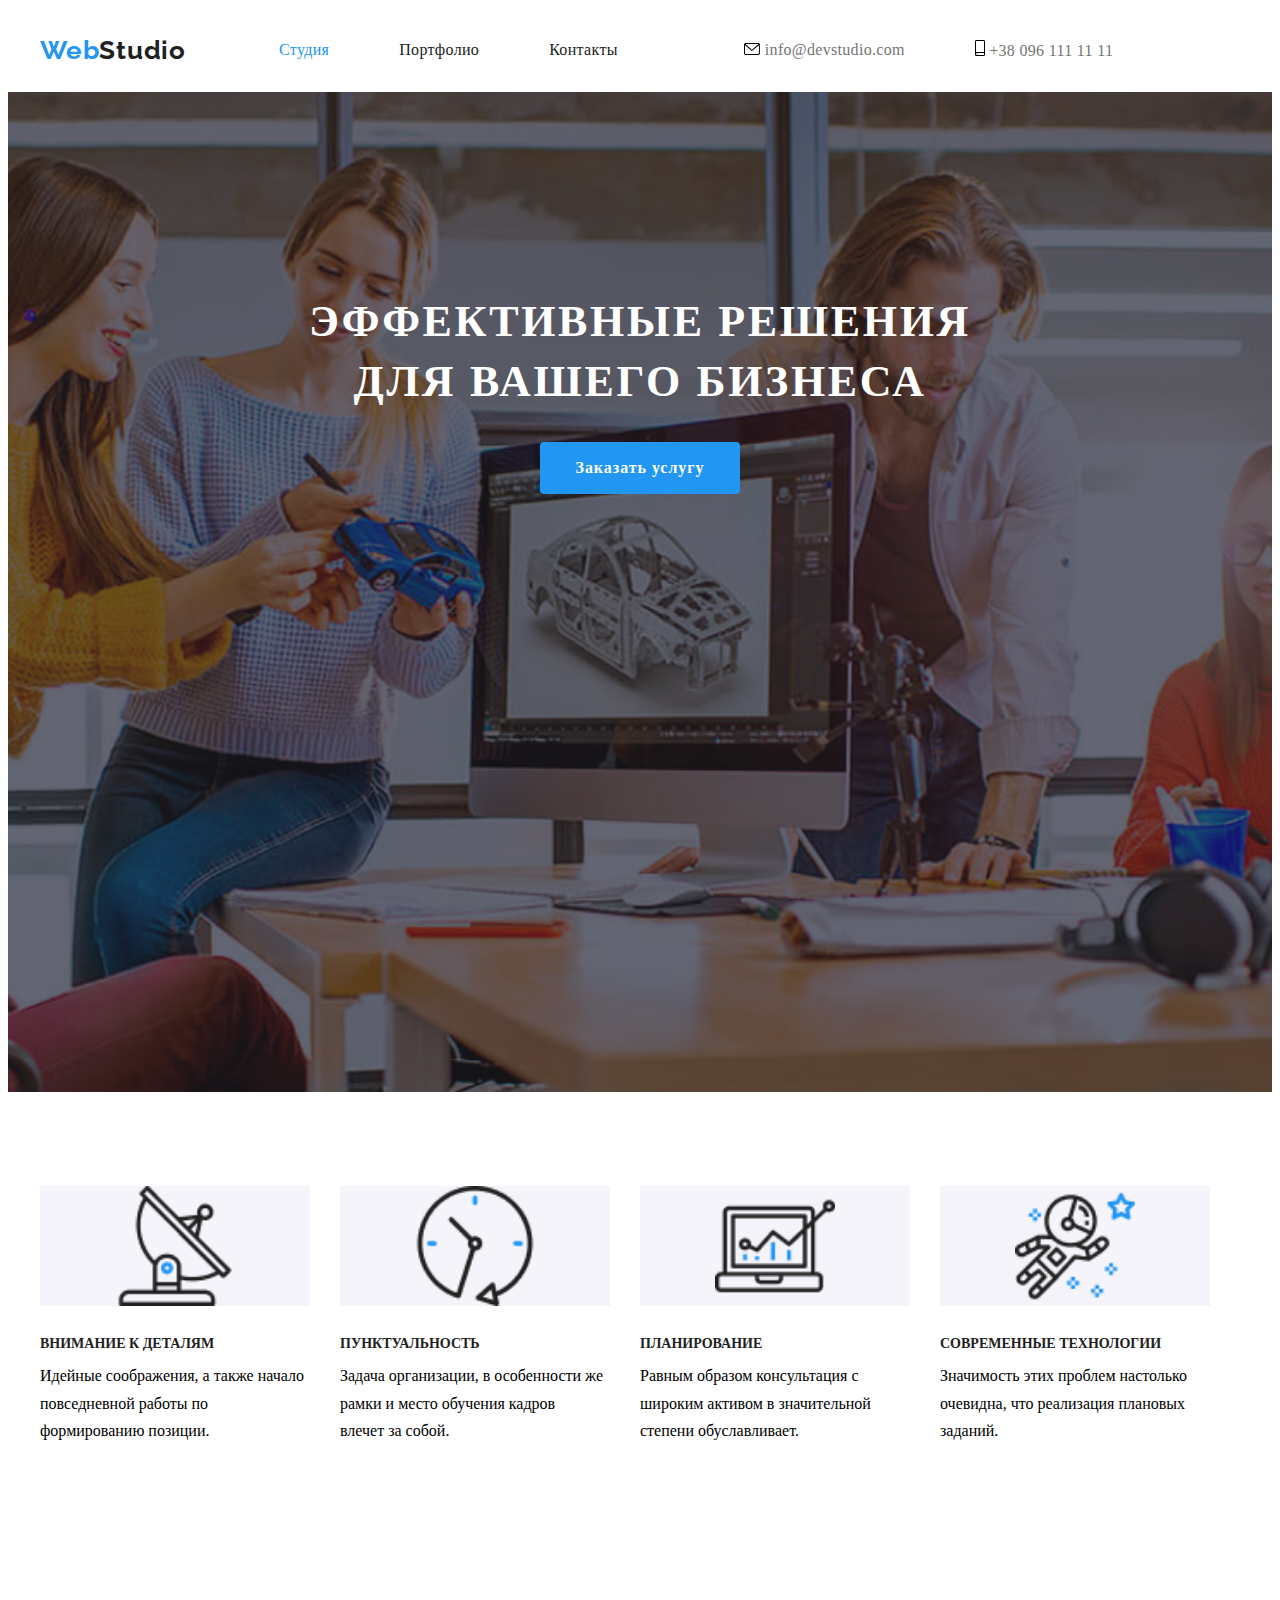
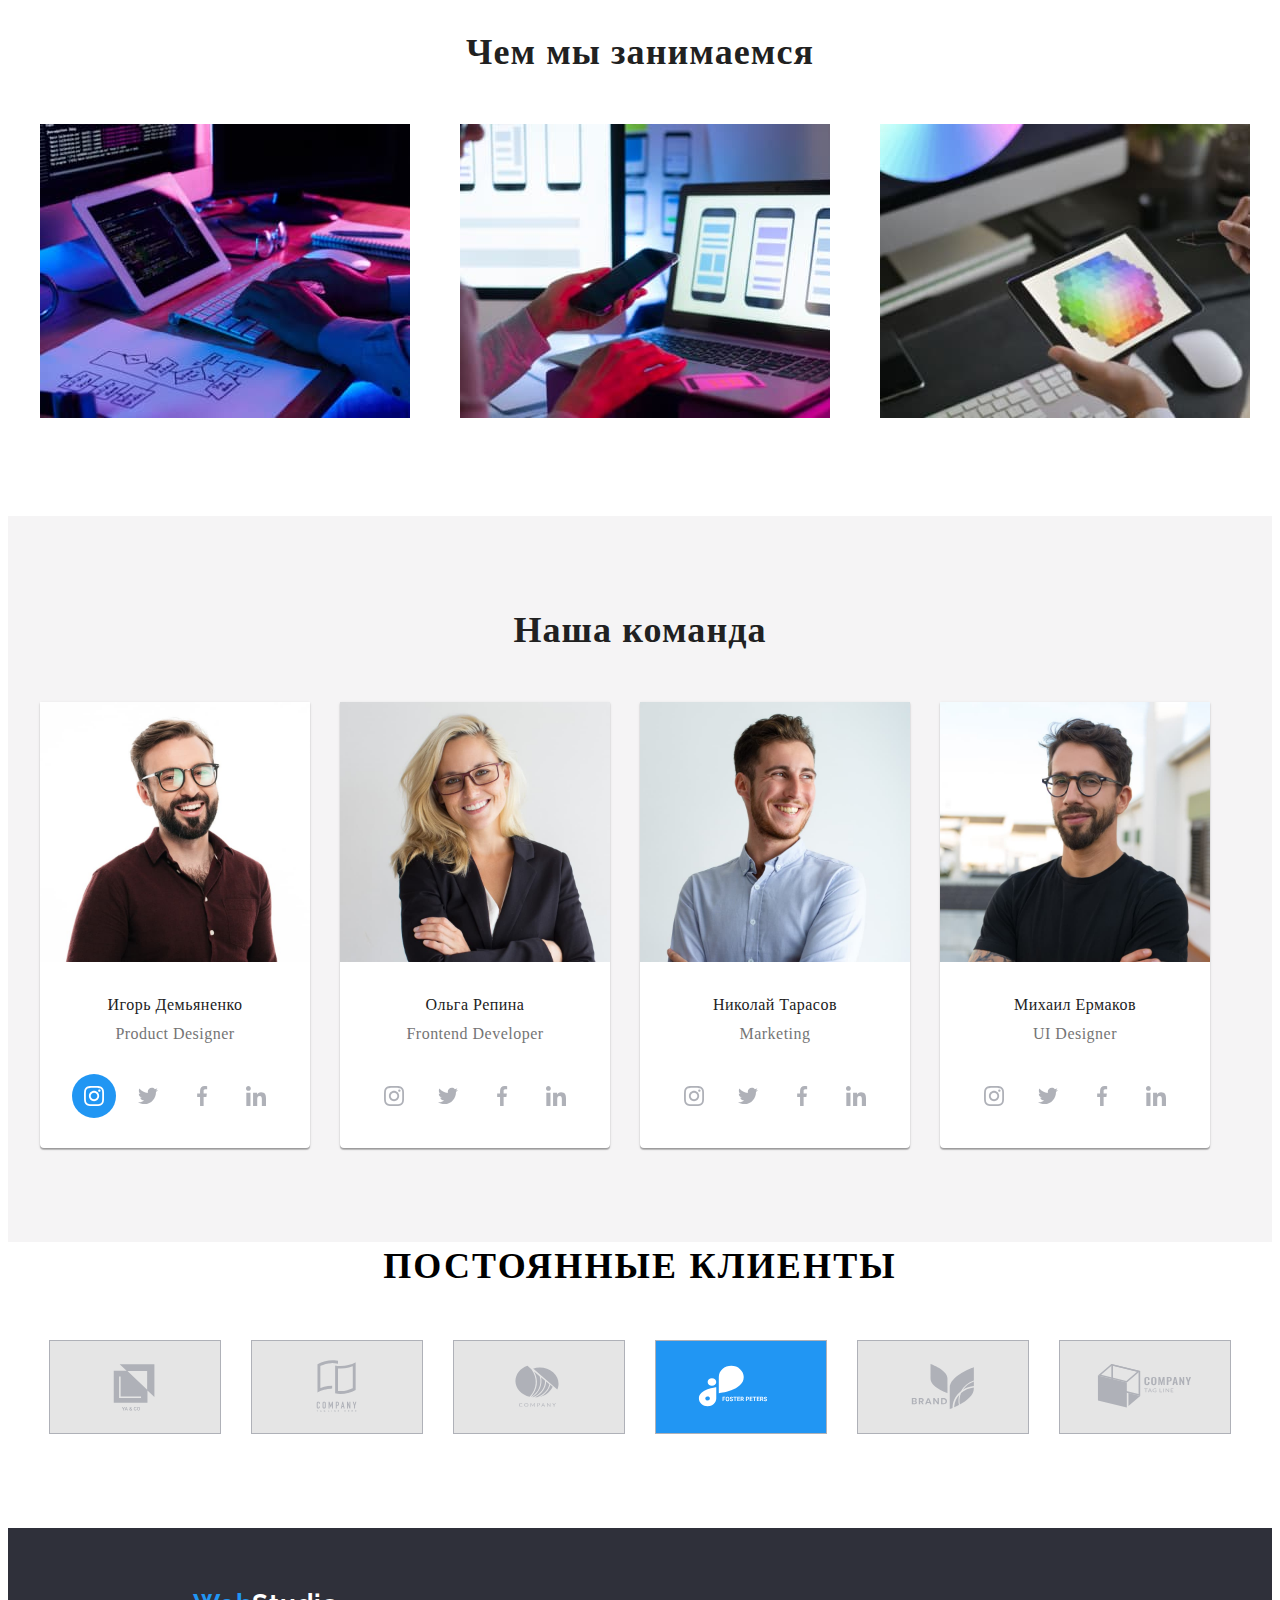
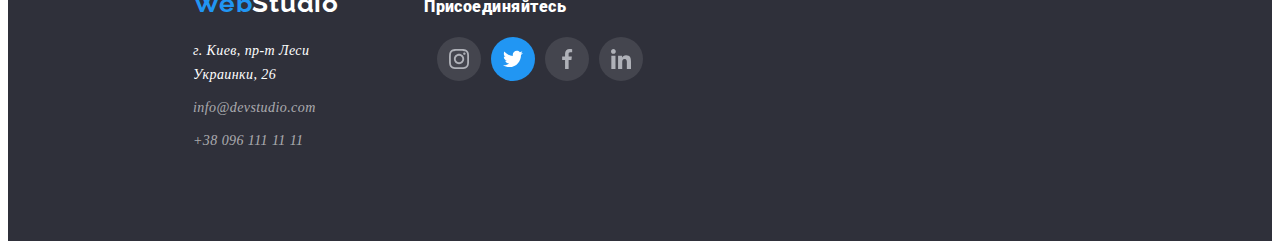
==== index.html @ 5aeb9007 "goit-markup-hw-04" ====
<!DOCTYPE html>
<html lang="ru">
  <head>
    <meta charset="UTF-8">
    <meta http-equiv="X-UA-Compatible" content="IE=edge">
    <meta name="viewport" content="width=device-width, initial-scale=1.0">
    <title>Studio</title>
    <link href="https://fonts.googleapis.com/css2?family=Raleway:wght@700&family=Roboto:wght@400;500;700;900&display=swap"
    rel="stylesheet">
    <link rel="stylesheet" href="https://cdnjs.cloudflare.com/ajax/libs/modern-normalize/1.1.0/modern-normalize.min.css"
        integrity="sha512-wpPYUAdjBVSE4KJnH1VR1HeZfpl1ub8YT/NKx4PuQ5NmX2tKuGu6U/JRp5y+Y8XG2tV+wKQpNHVUX03MfMFn9Q=="
        crossorigin="anonymous" referrerpolicy="no-referrer" />
    <link rel="stylesheet" href="./css/styles.css">
  </head>
    <body>
    <header class="page-header">
     <div class="container">
        <nav class="header-nav">
        <a class="logo link" href="./index.html"><span class="accent">Web</span>Studio</a>
        <!--contacts-->
        <ul class="site-nav list">
            <li class="header-item"><a class="header-link link current" href="./index.html">Студия</a></li>
            <li class="header-item"><a class="header-link link" href="./portfolio.html">Портфолио</a></li>
            <li class="header-item"><a class="header-link link" href="">Контакты</a></li>
        </ul>
        </nav>
         
        <div class="contact-icon-card"> 
         <ul class="site-contact list">  
             <!--link to e-mail address-->
            <li class="header-item">
                <a class="contact-link link" href="mailto:info@devstudio.com">
             <svg class="icon-contact-mail" width="16" height="12">
                 <use href="./images/symbol-defs.svg#icon-mail"></use>
             </svg>
              info@devstudio.com</a>
            </li>
            <!--link to phone number-->
            <li class="header-item">
                <a class="contact-link link" href="tel:+380961111111">
            <svg class="icon-contact-tel" width="10" height="16">
                <use href="./images/symbol-defs.svg#icon-smartphone"></use>
            </svg> 
            +38 096 111 11 11</a>
            </li>
         </ul>
        </div>
       </div>
    </header>
    <!-- Hero -->
    <main>
        <section class="section hero">
            <div class="container">
        <h1 class="hero-title">ЭФФЕКТИВНЫЕ РЕШЕНИЯ ДЛЯ ВАШЕГО БИЗНЕСА</h1>
        <button type="button" class="button-primary">Заказать услугу</button>
            </div>
        </section>

            <section class="section about">
                <div class="container">
                    <h2 class="visuallly-hidden">Приемущества</h2>

                    <ul class="about-list list">
                    <li class="about-item">
                      <h3 class="about-title">Внимание к деталям</h3>
                        <p class="about-text">Идейные соображения, а также начало повседневной работы по формированию позиции.</p>
                    </li>

                    <li class="about-item">
                         <h3 class="about-title">Пунктуальность</h3>
                         <p class="about-text">Задача организации, в особенности же рамки и место обучения кадров <br/> влечет за собой.</p>
                    </li>

                    <li class="about-item">
                        <h3 class="about-title">Планирование</h3>
                        <p class="about-text">Равным образом консультация с широким активом в значительной степени обуславливает.</p>
                    </li>

                    <li class="about-item">
                        <h3 class="about-title">Современные технологии</h3>
                        <p class="about-text">Значимость этих проблем настолько очевидна, что реализация плановых заданий.</p>
                    </li>
                </ul>
                </div>
            </section>

            <section class="section job">
                <div class="container">
                   <h2 class="section-title">Чем мы занимаемся</h2>
         <ul class="job-list list">
             <li class="job-item">
                 <img src="./images/box1.jpg" alt="набор текста за кампом" width="370">
             </li>

             <li class="job-item">
                <img src="./images/box2.jpg" alt="аднавременая работа за кампом і телефоном" width="370">
            </li>

             <li class="job-item">
                <img src="./images/box3.jpg" alt="полі поп на планшете" width="370">
            </li>

        </ul>
                </div>
         </section>
         <section class="section team">
            <div class="container">
             <h2 class="section-title">Наша команда</h2>

             <ul class="team-list list">
                 <li class="team-item">
                    <img src="./images/teamcard1.jpg " alt="Игорь Демьяненко" width="270">
                    <div class="text-thumb">
                    <h3 class="name-title">Игорь Демьяненко</h3>
                    <p class="p-title">Product Designer</p>
                    <ul class="icon-soc-list list">
                        <li class="icon-soc-item">
                            <a href="" class="icon-soc-link current">
                                <svg class="icon-soc-icon" width="20" height="20">
                                <use href="./images/symbol-defs.svg#icon-instagram-2"></use>
                                </svg>
                            </a>
                        </li>

                        <li class="icon-soc-item">
                            <a href="" class="icon-soc-link">
                                <svg class="icon-soc-icon" width="20" height="20">
                                    <use href="./images/symbol-defs.svg#icon-twitter-1"></use>
                                </svg>
                            </a>
                        </li>

                        <li class="icon-soc-item">
                            <a href="" class="icon-soc-link">
                                <svg class="icon-soc-icon" width="20" height="20">
                                    <use href="./images/symbol-defs.svg#icon-facebook-1"></use>
                                </svg>
                            </a>
                        </li>

                        <li class="icon-soc-item">
                            <a href="" class="icon-soc-link">
                                <svg class="icon-soc-icon" width="20" height="20">
                                    <use href="./images/symbol-defs.svg#icon-linkedin-1"></use>
                                </svg>
                            </a>
                        </li>

                    
                    </ul>
                    </div>
                 </li>


                 <li class="team-item">
                    <img src="./images/teamcard2.jpg " alt="Ольга Репина" width="270">
                    <div class="text-thumb">
                    <h3 class="name-title">Ольга Репина</h3>
                    <p class="p-title">Frontend Developer</p>
                    <ul class="icon-soc-list list">
                        <li class="icon-soc-item">
                            <a href="" class="icon-soc-link">
                                <svg class="icon-soc-icon" width="20" height="20">
                                    <use href="./images/symbol-defs.svg#icon-instagram-1"></use>
                                </svg>
                            </a>
                        </li>
                        
                        <li class="icon-soc-item">
                            <a href="" class="icon-soc-link">
                                <svg class="icon-soc-icon" width="20" height="20">
                                    <use href="./images/symbol-defs.svg#icon-twitter-1"></use>
                                </svg>
                            </a>
                        </li>
                        
                        <li class="icon-soc-item">
                            <a href="" class="icon-soc-link">
                                <svg class="icon-soc-icon" width="20" height="20">
                                    <use href="./images/symbol-defs.svg#icon-facebook-1"></use>
                                </svg>
                            </a>
                        </li>
                        
                        <li class="icon-soc-item">
                            <a href="" class="icon-soc-link">
                                <svg class="icon-soc-icon" width="20" height="20">
                                    <use href="./images/symbol-defs.svg#icon-linkedin-1"></use>
                                </svg>
                            </a>
                        </li>
                       
                    </ul>
                    </div>
                </li>

                <li class="team-item">
                    <img src="./images/teamcard3.jpg " alt="Николай Тарасов" width="270">
                    <div class="text-thumb">
                    <h3 class="name-title">Николай Тарасов</h3>
                    <p class="p-title">Marketing</p>
                    <ul class="icon-soc-list list">
                        <li class="icon-soc-item">
                            <a href="" class="icon-soc-link">
                                <svg class="icon-soc-icon" width="20" height="20">
                                    <use href="./images/symbol-defs.svg#icon-instagram-1"></use>
                                </svg>
                            </a>
                        </li>
                        
                        <li class="icon-soc-item">
                            <a href="" class="icon-soc-link">
                                <svg class="icon-soc-icon" width="20" height="20">
                                    <use href="./images/symbol-defs.svg#icon-twitter-1"></use>
                                </svg>
                            </a>
                        </li>
                        
                        <li class="icon-soc-item">
                            <a href="" class="icon-soc-link">
                                <svg class="icon-soc-icon" width="20" height="20">
                                    <use href="./images/symbol-defs.svg#icon-facebook-1"></use>
                                </svg>
                            </a>
                        </li>
                        
                        <li class="icon-soc-item">
                            <a href="" class="icon-soc-link">
                                <svg class="icon-soc-icon" width="20" height="20">
                                    <use href="./images/symbol-defs.svg#icon-linkedin-1"></use>
                                </svg>
                            </a>
                        </li>
                    </ul>
                </div>
                </li>

                <li class="team-item">
                    <img src="./images/teamcard4.jpg " alt="Михаил Ермаков" width="270">
                    <div class="text-thumb">
                    <h3 class="name-title">Михаил Ермаков</h3>
                    <p class="p-title">UI Designer</p>
                    <ul class="icon-soc-list list">
                        <li class="icon-soc-item">
                            <a href="" class="icon-soc-link">
                                <svg class="icon-soc-icon" width="20" height="20">
                                    <use href="./images/symbol-defs.svg#icon-instagram-1"></use>
                                </svg>
                            </a>
                        </li>
                        
                        <li class="icon-soc-item">
                            <a href="" class="icon-soc-link">
                                <svg class="icon-soc-icon" width="20" height="20">
                                    <use href="./images/symbol-defs.svg#icon-twitter-1"></use>
                                </svg>
                            </a>
                        </li>
                        
                        <li class="icon-soc-item">
                            <a href="" class="icon-soc-link">
                                <svg class="icon-soc-icon" width="20" height="20">
                                    <use href="./images/symbol-defs.svg#icon-facebook-1"></use>
                                </svg>
                            </a>
                        </li>
                        
                        <li class="icon-soc-item">
                            <a href="" class="icon-soc-link">
                                <svg class="icon-soc-icon" width="20" height="20">
                                    <use href="./images/symbol-defs.svg#icon-linkedin-1"></use>
                                </svg>
                            </a>
                        </li>
                    </ul>
                    </div>
                 </li>
             </ul>
         </section>
              <section class="section-icon-compani">
                <div class="icon-compani">
                    <h3 class="name-title-compani">Постоянные клиенты</h3>
            
                    <ul class="compani-icon-list list">
                        <li class="compani-icon-item">   
                            <a href="" class="compani-icon-link">
                            <svg class="compani-soc-icon" width="106" heigh="60">
                                <use href="./images/symbol-defs.svg#icon-Logo-0"></use>
                        </svg>
                            </a>

                        </li>
                        <li class="compani-icon-item">
                        <a href="" class="compani-icon-link">
                            <svg class="compani-soc-icon" width="106" heigh="60">
                                <use href="./images/symbol-defs.svg#icon-Logo-1"></use>
                            </svg>
                        </a>
                        </li>
                        <li class="compani-icon-item">
                            <a href="" class="compani-icon-link">
                                <svg class="compani-soc-icon" width="106" heigh="60">
                                    <use href="./images/symbol-defs.svg#icon-Logo-2"></use>
                                </svg>
                            </a>
                        </li>
                        <li class="compani-icon-item">
                            <a href="" class="compani-icon-link current">
                                <svg class="compani-soc-icon" width="106" heigh="60">
                                    <use href="./images/symbol-defs.svg#icon-Logo-3"></use>
                                </svg>
                            </a>
                        </li>
                        <li class="compani-icon-item">
                            <a href="" class="compani-icon-link">
                                <svg class="compani-soc-icon" width="106" heigh="60">
                                    <use href="./images/symbol-defs.svg#icon-Logo-4"></use>
                                </svg>
                            </a>
                        </li>
                        <li class="compani-icon-item">
                            <a href="" class="compani-icon-link">
                                <svg class="compani-soc-icon" width="106" heigh="60">
                                    <use href="./images/symbol-defs.svg#icon-Logo-5"></use>
                                </svg>
                            </a>
                        </li>
                           
                    </ul>
             
                </div> 
              </section>
     </main>
         <footer class="footer">
           <div class="container">
           <a class="logo link" href="./index.html"><span class="accent">Web</span>Studio</a>
           <address>
               <ul class="footer-list list">
                
                    <li class="footer-item">
                    <a class="map-link link" href="https://goo.gl/maps/XaRB1rdR4rSVDEf5A" target="_blank"
                        rel="noopener noreferrer">г. Киев, пр-т Леси Украинки, 26</a>
                    </li>
                
                    <li class="footer-item">
                    <a class="contacts-link link" href="mailto:info@devstudio.com">info@devstudio.com</a>
                    </li>
                
                    <li class="footer-item">
                    <a class="contacts-link link" href="tel:+380961111111">+38 096 111 11 11</a>
                    </li>
               </ul>
           </address>
        </div>

            <div class="container-social">
                <h3 class="text-join">Присоединяйтесь</h3>
        
                <ul class="social-list-footers list">
                    <li class="social-icons-footers">
                        <a href="" class="social-link-footers">
                            <svg class="social-icon-footers" width="20" height="20">
                                <use href="./images/symbol-defs.svg#icon-instagram-1"></use>
                            </svg>
                        </a>
                    </li>

                    <li class="social-icons-footers">
                        <a href="" class="social-link-footers current">
                            <svg class="social-icon-footers" width="20" height="20">
                                <use href="./images/symbol-defs.svg#icon-twitter-2"></use>
                            </svg>
                        </a>
                    </li>

                    <li class="social-icons-footers">
                        <a href="" class="social-link-footers">
                            <svg class="social-icon-footers" width="20" height="20">
                                <use href="./images/symbol-defs.svg#icon-facebook-1"></use>
                            </svg>
                        </a>
                    </li>

                    <li class="social-icons-footers">
                        <a href="" class="social-link-footers">
                            <svg class="social-icon-footers" width="20" height="20">
                                <use href="./images/symbol-defs.svg#icon-linkedin-1"></use>
                            </svg>
                        </a>
                    </li>
                </ul>
            </div>
        
        </footer>
   </body>
</html>
---- css/styles.css ----
:root {
  --primary-text-color: #212121;
  --title-text-color: #757575;
  --accent-text-color: #2196f3;
  --primary-bg-color: #ffffff;
  --black-text-color: #000000;
}
.body {
  background-color:var(--primary-bg-color);
  color: var(--title-text-color);
  font-family: Roboto, sans-serif;
  font-size: 14px;
  letter-spacing: 0.03em;
}
p,
h1,
h2,
h3,
h4,
h5,
h6,
p {
  margin: 0px;
}
/* utils */
.img {
  display: block;
}
.container {
  width: 1200px;
  padding-right: 15px;
  padding-left: 15px;
  margin-left: auto;
  margin-right: auto;
}
.address {
  font-style: normal;
}
.list {
  list-style: none;
  padding: 0px;
  margin: 0px;
}
/* заб підкреслення а сlass */
.link {
  text-decoration: none;
}
.section {
  padding-top: 94px;
  padding-bottom: 94px;
}
.visuallly-hidden {
  position: absolute;
  width: 1px;
  height: 1px;
  margin: -1px;
  border: 0px;
  padding: 0px;
  white-space: nowrap;
  clip-path: inset(100%);
  overflow: hidden;
}
.section-title {
  font-weight: 700;
  font-size: 36px;
  line-height: 1.16;
  text-align: center;
  letter-spacing: 0.03em;
  color: var(--primary-text-color);
  margin-bottom: 50px;
}
/* -----------header---------------- */
.page-header .container {
  display: flex;
  align-items: center;
}
/*---------- logo ----------------- */
.page-header .logo {
  margin-right: 93px;
}
.logo {
  font-family: Raleway;
  color: var(--primary-text-color);
  font-size: 26px;
  font-weight: 700;
  line-height: 1.19;
  letter-spacing: 0.03em;
}
.accent {
  color: var(--accent-text-color);
}
.header-nav {
  display: flex;
  align-items: center;
}
.site-nav {
  display: flex;
  align-items: center;
}
.header-link,
.contact-link {
  font-weight: 500;
  line-height: 1.14;
  letter-spacing: 0.02em;
  padding: 32px 0;
  display: inline-block;
  color:var(--primary-text-color);
}
.header-item:not(:last-child) {
  margin-right: 50px;
}
.contact-link {
  color: var(--title-text-color);
}
.header-link:hover,
.header-link:focus,
.contact-link:hover,
.contact-link:focus,
.current {
  color: var(--accent-text-color);
}
/* ---------------------site-contacts------------------------- */
 .site-contact {
  display: flex;
  margin-left: auto;
  align-items: center;
  justify-content: baseline;
}  
 .contact-icon-card {
  margin: 0 auto;
}  


.contact-link:hover,
.contact-link:focus {
  color: var(--accent-text-color);
  fill: var(--accent-text-color);
}

.header-item + .header-item {
  margin-left: 20px;
} 
/*-------------------section hero------------------- */
.hero {
  background-color: #2F303A;
  text-align: center;
  padding-top: 200px;
  padding-bottom: 200px;
}
.hero {
  max-width: 1600px;
  height: 600px;
  /* outline: 1px solid tomato; */
  margin-right: auto;
  margin-left: auto;
  background-image: linear-gradient( 
  to right,
  rgba(47, 48, 58, 0.4),
  rgba(47, 48, 58, 0.4)
  ), url("../images/hero.png");
  background-size: cover;
  background-position: center;
  background-color: #c4c4c4;
}
.hero-title {
  max-width: 700px;
  margin-left: auto;
  margin-right: auto;
  font-weight: 900;
  font-size: 44px;
  line-height: 1.36;
  text-align: center;
  letter-spacing: 0.06em;
  text-transform: uppercase;
  color: var(--primary-bg-color);
  margin-bottom: 30px;
}
.button-primary {
  font-family: inherit;
  font-style: normal;
  font-weight: 700;
  font-size: 16px;
  line-height: 1.87;
  letter-spacing: 0.06em;
  color: var(--primary-bg-color);
  background-color: var(--accent-text-color);
  border-radius: 4px;
  padding: 10px 32px;
  min-width: 200px;
  border: 1px solid transparent;
  cursor: pointer;
}
/* --------------------------h2 hidden--------- */
.about-list {
  display: flex; 
}   
.about-title {
font-weight: 700;
font-size: 14px;
line-height: 1.14;
text-transform: uppercase;
color: var(--primary-text-color);
margin-top: 30px;
margin-bottom: 10px;
}
.about-text {
line-height: 1.71;
}
.about-item {
  width: 270px;
}
.about-item:not(:last-child) {
  margin-right: 30px;
}
.about-item::before {
  display: block;
  content: "" ;
  height: 120px;
  /* outline: 1px solid red; */
  background-image: url();
  background-size: contain;
  background-repeat: no-repeat;
  background-position: center;
  background-color: #f5f4fa;
}
.about-item:nth-child(1)::before {
  background-image: url("../images/antenna\ 1.png");
}
.about-item:nth-child(2)::before {
  background-image: url("../images/clock\ 1.png");
}
.about-item:nth-child(3)::before {
  background-image: url("../images/diagram\ 1.png");
}
.about-item:nth-child(4)::before {
  background-image: url("../images/astronaut\ 1.png");
}
  * ------------------section job--------------- */
.job {
  padding-top: 0px;
}
.job-list  {
  display: flex;
  align-items: center;
  margin-right: -30px;
}
.job-item {
  width: calc((100% - 60px) / 3);
  margin-right: 30px;
}
.job-item:nth-child(3n) {
  margin-right: 0px;
}
/* --------------------section team------------------ */
.team {
  background-color: #f5f4f5;
}
.team-list {
  display: flex;
  align-items: center;
  margin-right: -30px;
}
.team-item {
width: calc((100%-90px) / 4);
margin-right: 30px;
background-color: var(--primary-bg-color);
box-shadow: 0px 1px 3px rgba(0, 0, 0, 0.12), 0px 1px 1px rgba(0, 0, 0, 0.14), 0px 2px 1px rgba(0, 0, 0, 0.2);
border-radius: 0px 0px 4px 4px;
}
.name-title,
.p-title {
  font-size: 16px;
  font-weight: 500;
  line-height: 1.18;
  text-align: center;
  letter-spacing: 0.03em;
  color: var(--primary-text-color);
  margin-bottom: 10px;
}
.p-title {
  color: var(--title-text-color);
  margin-bottom: 30px;
  font-weight: 400px; 
}
.text-thumb {
  padding: 30px 30px ;
}
.icon-soc-link {
  width: 44px;
  height: 44px;
  /* background-color: tomato; */
  border-radius: 50%;
  display: flex;
  justify-content: center;
  align-items: center;
}
.icon-soc-icon {
  fill: #ffffff;
}
.icon-soc-link:hover {
  background-color: #2196F3;
}
.icon-soc-link:hover .icon-soc-icon {
  fill: #ffffff;
} 
.icon-soc-link.current {
  background-color: var(--accent-text-color);
  color: var(--primary-bg-color);
}

.icon-soc-list {
  display: flex;
  justify-content: center;
}
  .icon-soc-item + .icon-soc-item {
 margin-left: 10px;
  }
   .name-title-compani {

margin-left: auto;
margin-right: auto;
font-weight: 700;
font-size: 36px;
line-height: 1.36;
text-align: center;
letter-spacing: 0.06em;
text-transform: uppercase;
color:var(--black-text-color);
margin-bottom: 50px;
   }
  .compani-icon-link {
width: 170px;
height: 92px;
 background-color: #E5E5E5; 
border: 1px solid #AFB1B8;
display: flex;
justify-content: center;
align-items: center;
margin-bottom: 94px;
fill: #ffffff;
  }
.compani-icon-link:hover {
    background-color: #2196f3;
    fill: #ffffff;
  }
 .compani-icon-list {
  display: flex;
  justify-content: center;
} 
.compani-icon-item  + .compani-icon-item {
  margin-left: 30px;
}
.compani-icon-link.current {
  background-color: var(--accent-text-color);
  color: var(--primary-bg-color);
}
.footer {
 
  display: flex; 

  align-items: baseline;  
  background-color: #2F303A;
  padding: 60px 0px;
}

.footer .container {
margin-left: 170px;
margin-right: 70px;
}
.footer .logo {
  color: var(--primary-bg-color);
  margin-bottom: 20px;
  display: block;
}
.footer-item:not(:last-child) {
  margin-bottom: 9px;
}
.map-link,
.contacts-link {
  font-weight: 400;
  font-size: 14px;
  line-height: 1.71;
  letter-spacing: 0.03em;
  color: rgba(255, 2555, 255, 0.6);
}
.map-link {
  color: var(--primary-bg-color);
}
.contacts-link:hover,
.contacts-link:focus {
  color: var(--accent-text-color);
}
 
.container-social{

  margin-right: 878px;
}
.text-join {
font-family: Roboto;
font-size: 16px;
font-weight: 900;
line-height: 1.18;
text-align: center;
letter-spacing: 0.03em;
color: var(--primary-bg-color);
margin-bottom: 20px;
margin-right: 90px;
}
.social-link-footers {
  display: inline-block;
  width: 44px;
  height: 44px;
  background-color: rgba(255, 2555, 255, 0.1);
  border-radius: 50%;
  display: flex;
  justify-content: center;
  align-items: center;
}
.social-list-footers {
  display: flex;
  align-items: center;
  justify-content: center;
  margin: 0 auto;
  margin-bottom: 100px;
}

.social-icons-footers+.social-icons-footers {
  margin-left: 10px;
}

.social-icon-footers {
  fill: #ffffff;
}
.social-link-footers:hover {
  background-color: #2196F3;
}
.social-link-footers:hover .social-icon-footers {
  fill: #ffffff;
}
.social-link-footers.current {
  background-color: var(--accent-text-color);
  color: var(--primary-bg-color);
}
/* project */
.project {
  font-weight: 700 ;
  font-size: 18px;
  line-height: 2;
  letter-spacing: 0.06em;
  color: var(--black-text-color);
}
.project-text {
  font-weight: normal;
  font-size: 16px;
  line-height: 1.8;
  letter-spacing: 0.03em;
  color: var(--title-text-color);
}
.card-text {
  padding: 20px 24px;
}
/* --------------------------h2 hidden--------- */
.portfolio-btn-list {
  display: flex;
  align-items: center;
  justify-content: center;
  margin-bottom: 50px;
}
.portfolio-btn-item:not(:last-child) {
  margin-right: 8px;
}
.portfolio-btn {
  font-family:inherit;
  background: #f5f4fa;
  border-radius: 4px;
  border: none;
  cursor: pointer;

  font-weight: 500;
  font-size: 16px;
  line-height: 1.62;

  text-align: center;
  letter-spacing: 0.03em;
  color: var(--primary-text-color);

  padding: 6px 22px;
   box-shadow: 2px 0px 2px rgba(0, 0, 0, 0.12),
  2px 0px 1px rgba(0, 0, 0, 0.08),
  1px 0px 3px rgba(0, 0, 0, 0.1) 
}
.portfolio-btn:hover,
.portfolio-btn:focus {
  background-color: var(--accent-text-color);
  color: var(--primary-bg-color);
}
.portfolio-btn.current {
  background-color: var(--accent-text-color);
  color: var(--primary-bg-color);
}
.portfolio-btn-item:hover,
.portfolio-btn-item:focus {
  box-shadow: 2px 0px 2px rgba(0, 0, 0, 0.12),
  2px 0px 1px rgba(0, 0, 0, 0.08),
  1px 0px 3px rgba(0, 0, 0, 0.1)
} 
 .portfolio-btn-item {
  display: block;
}   
/*------ list 9 iconok------- */
.list-flex-container {
  display: flex;
  flex-wrap: wrap;
  margin-left: -30px;
  margin-bottom: -30px;
}
.flex-elements {
  width: calc((100% - 90px) / 3);
  margin-left: 30px;
  margin-bottom: 30px;
  background:var(--primary-bg-color);
  border: 1px solid #EEEEEE;
  box-sizing: border-box;
  box-shadow: 6px 1px 4px rgba(0, 0, 0, 0.16),
   4px 0px 4px rgba(0, 0, 0, 0.06),
   1px 0px 1px rgba(0, 0, 0, 0.12)
}
.card-link:hover,
.card-link:focus {
  box-shadow: 6px 1px 4px rgba(0, 0, 0, 0.16),
  4px 0px 4px rgba(0, 0, 0, 0.06),
  1px 0px 1px rgba(0, 0, 0, 0.12)
}
.card-link {
  display: block;
}
.cards-text {
padding: 20px 24px 20px 24px;
}
.project {
  margin-bottom: 4px;
}
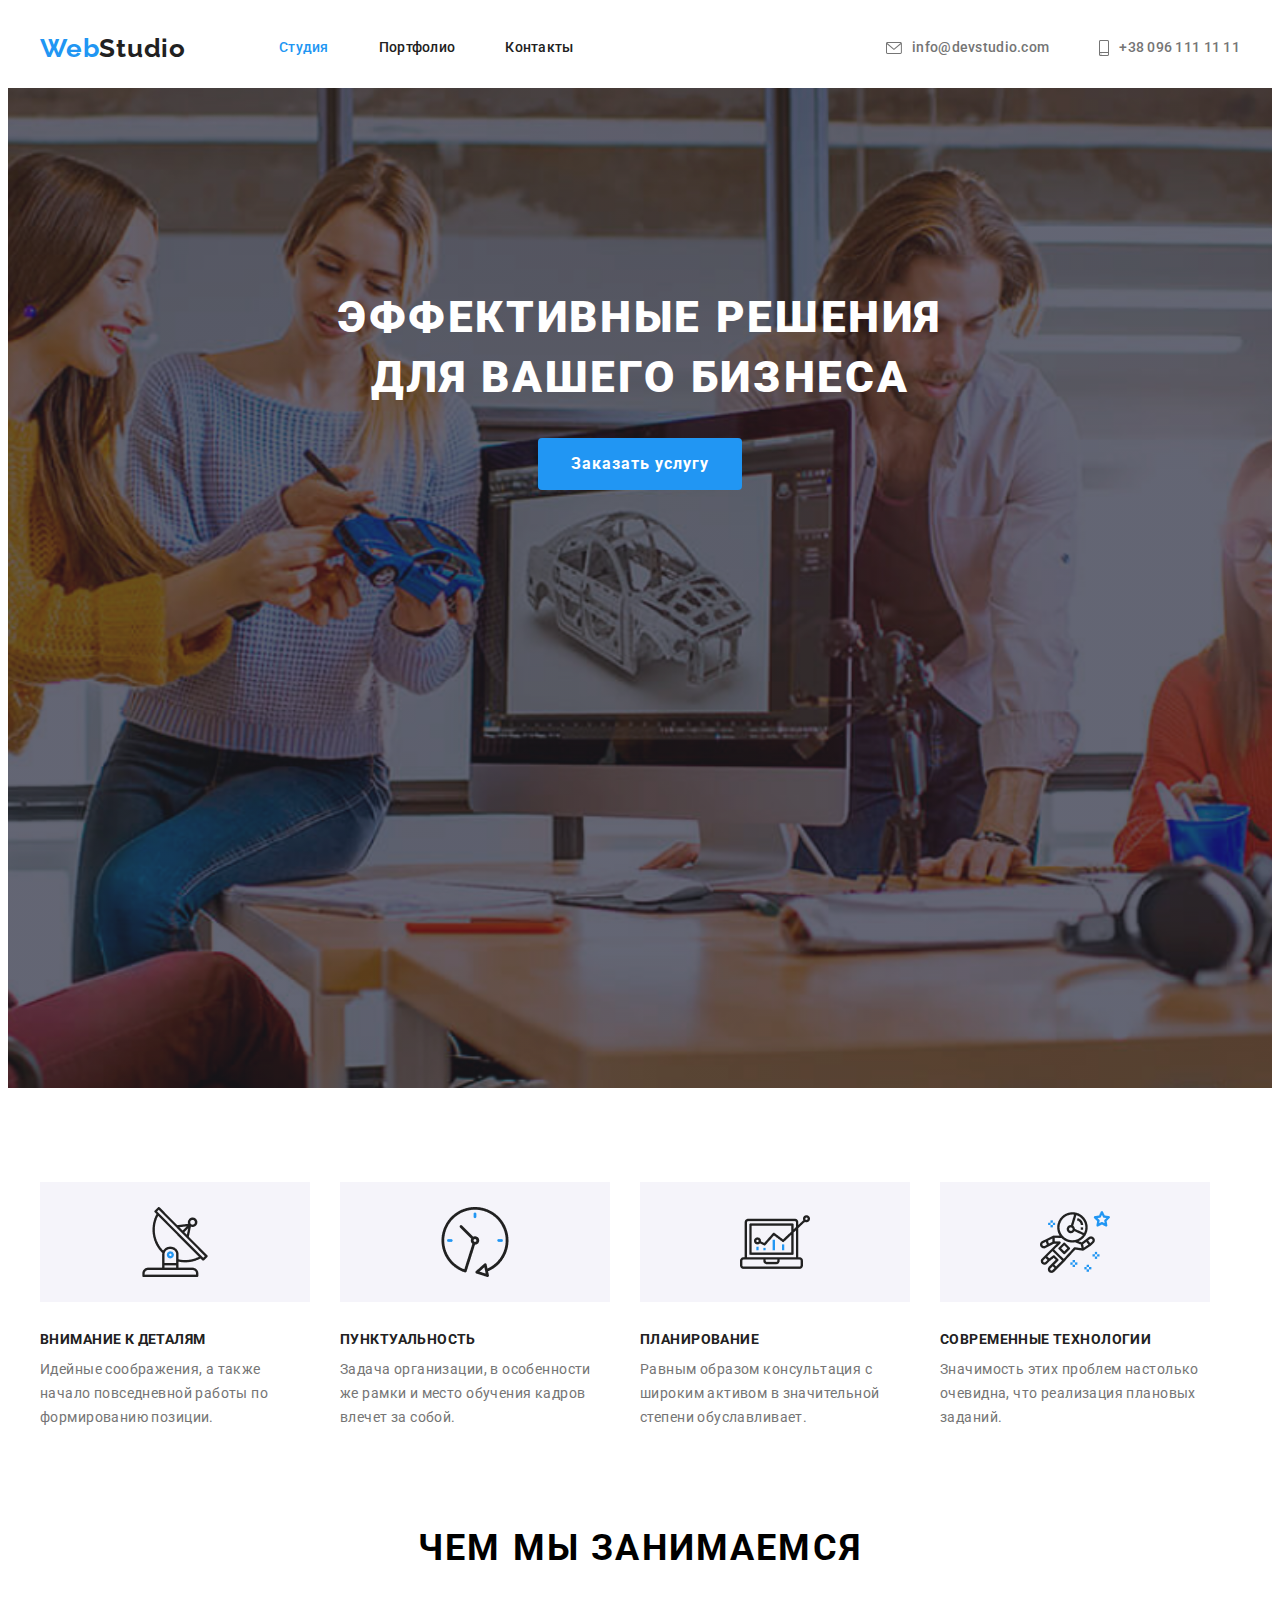
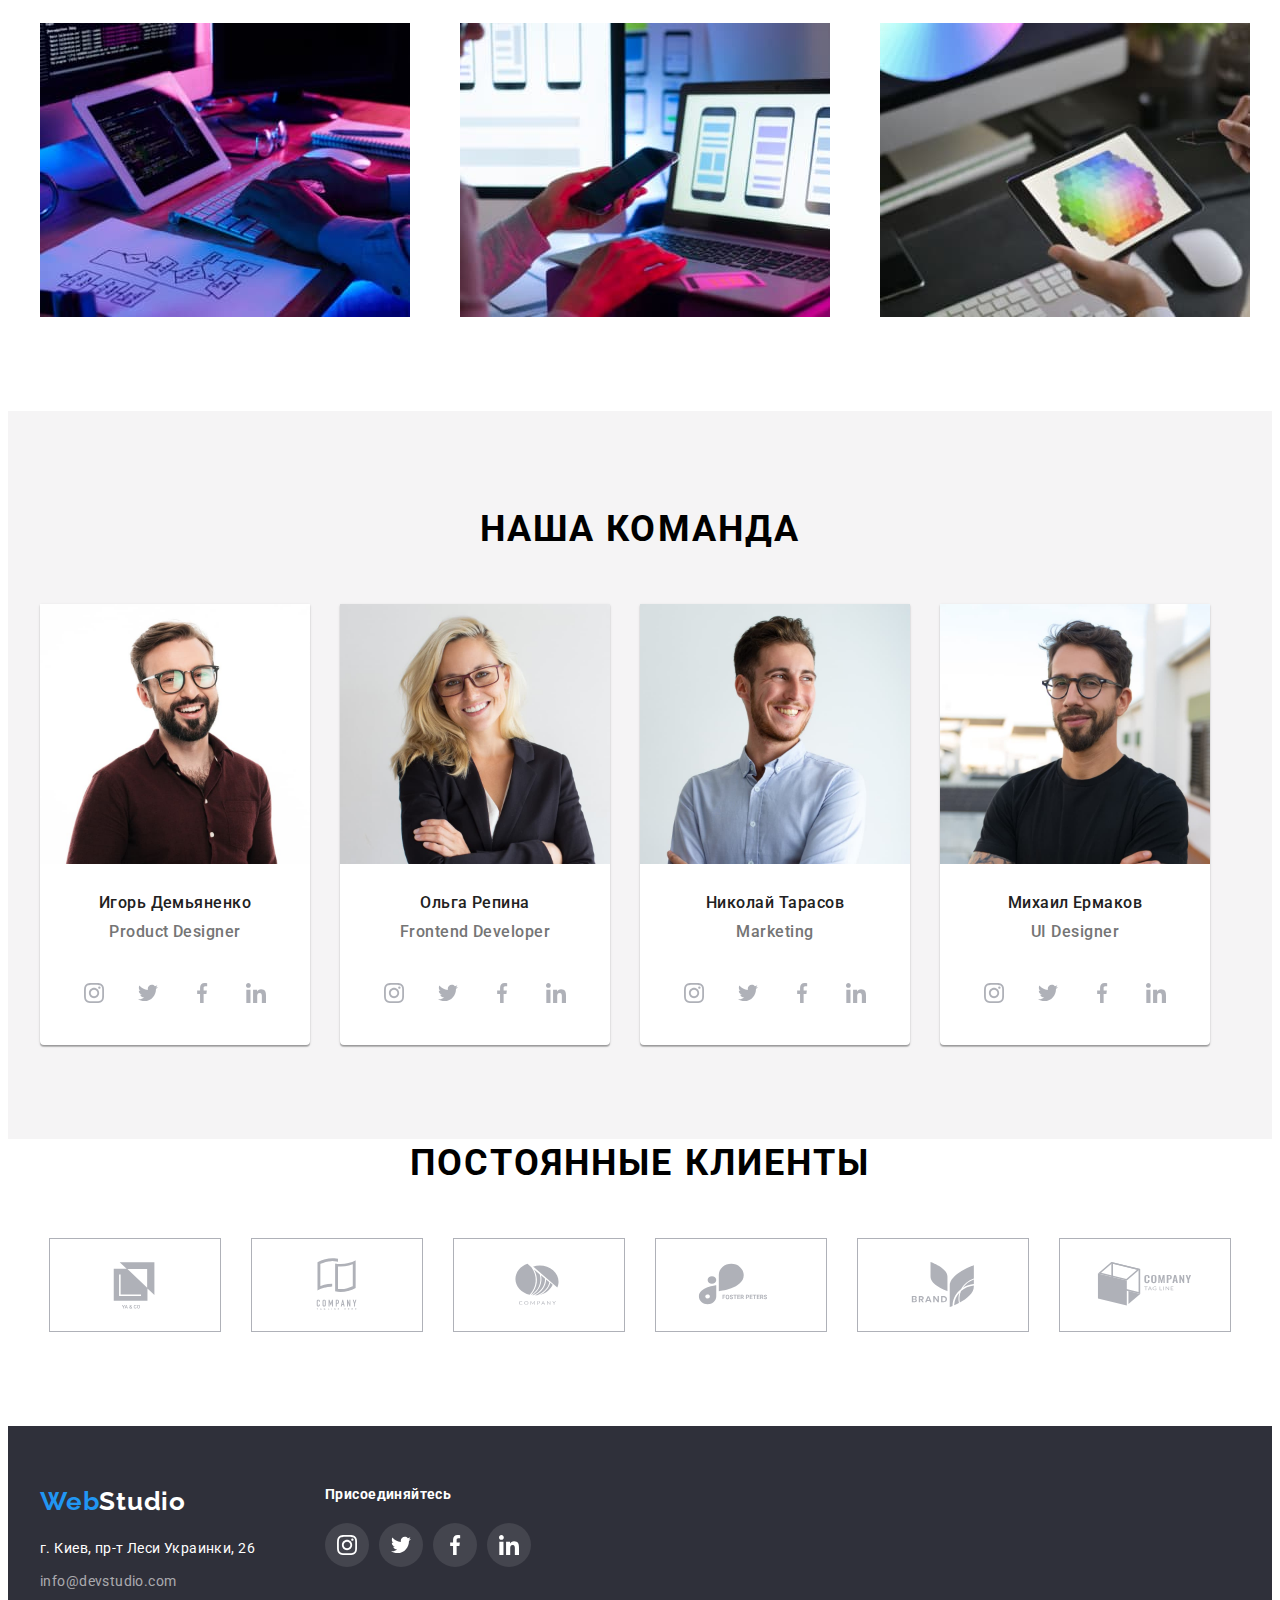
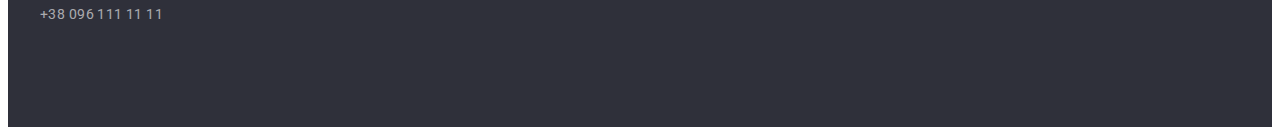
==== commit 93c50fab: "05.10  Робота №4" ====
--- a/index.html
+++ b/index.html
@@ -1,5 +1,6 @@
 <!DOCTYPE html>
 <html lang="ru">
+
   <head>
     <meta charset="UTF-8">
     <meta http-equiv="X-UA-Compatible" content="IE=edge">
@@ -12,6 +13,7 @@
         crossorigin="anonymous" referrerpolicy="no-referrer" />
     <link rel="stylesheet" href="./css/styles.css">
   </head>
+  
     <body>
     <header class="page-header">
      <div class="container">
@@ -25,7 +27,6 @@
         </ul>
         </nav>
          
-        <div class="contact-icon-card"> 
          <ul class="site-contact list">  
              <!--link to e-mail address-->
             <li class="header-item">
@@ -44,11 +45,11 @@
             +38 096 111 11 11</a>
             </li>
          </ul>
-        </div>
        </div>
     </header>
     <!-- Hero -->
     <main>
+
         <section class="section hero">
             <div class="container">
         <h1 class="hero-title">ЭФФЕКТИВНЫЕ РЕШЕНИЯ ДЛЯ ВАШЕГО БИЗНЕСА</h1>
@@ -103,6 +104,7 @@
         </ul>
                 </div>
          </section>
+
          <section class="section team">
             <div class="container">
              <h2 class="section-title">Наша команда</h2>
@@ -115,7 +117,7 @@
                     <p class="p-title">Product Designer</p>
                     <ul class="icon-soc-list list">
                         <li class="icon-soc-item">
-                            <a href="" class="icon-soc-link current">
+                            <a href="" class="icon-soc-link">
                                 <svg class="icon-soc-icon" width="20" height="20">
                                 <use href="./images/symbol-defs.svg#icon-instagram-2"></use>
                                 </svg>
@@ -146,11 +148,9 @@
                             </a>
                         </li>
 
-                    
                     </ul>
                     </div>
                  </li>
-
 
                  <li class="team-item">
                     <img src="./images/teamcard2.jpg " alt="Ольга Репина" width="270">
@@ -277,9 +277,10 @@
                  </li>
              </ul>
          </section>
+
               <section class="section-icon-compani">
                 <div class="icon-compani">
-                    <h3 class="name-title-compani">Постоянные клиенты</h3>
+                    <h2 class="section-title">Постоянные клиенты</h2>
             
                     <ul class="compani-icon-list list">
                         <li class="compani-icon-item">   
@@ -305,7 +306,7 @@
                             </a>
                         </li>
                         <li class="compani-icon-item">
-                            <a href="" class="compani-icon-link current">
+                            <a href="" class="compani-icon-link">
                                 <svg class="compani-soc-icon" width="106" heigh="60">
                                     <use href="./images/symbol-defs.svg#icon-Logo-3"></use>
                                 </svg>
@@ -325,15 +326,16 @@
                                 </svg>
                             </a>
                         </li>
-                           
                     </ul>
-             
                 </div> 
               </section>
      </main>
+
          <footer class="footer">
            <div class="container">
-           <a class="logo link" href="./index.html"><span class="accent">Web</span>Studio</a>
+           
+                <div class="left-side">
+                   <a class="logo link" href="./index.html"><span class="accent">Web</span>Studio</a>
            <address>
                <ul class="footer-list list">
                 
@@ -351,9 +353,9 @@
                     </li>
                </ul>
            </address>
-        </div>
-
-            <div class="container-social">
+               </div> 
+
+            <div class="right-side">
                 <h3 class="text-join">Присоединяйтесь</h3>
         
                 <ul class="social-list-footers list">
@@ -366,7 +368,7 @@
                     </li>
 
                     <li class="social-icons-footers">
-                        <a href="" class="social-link-footers current">
+                        <a href="" class="social-link-footers">
                             <svg class="social-icon-footers" width="20" height="20">
                                 <use href="./images/symbol-defs.svg#icon-twitter-2"></use>
                             </svg>
@@ -390,7 +392,7 @@
                     </li>
                 </ul>
             </div>
-        
+          </div>
         </footer>
    </body>
 </html>
--- a/css/styles.css
+++ b/css/styles.css
@@ -5,7 +5,8 @@
   --primary-bg-color: #ffffff;
   --black-text-color: #000000;
 }
-.body {
+
+body {
   background-color:var(--primary-bg-color);
   color: var(--title-text-color);
   font-family: Roboto, sans-serif;
@@ -23,7 +24,7 @@
   margin: 0px;
 }
 /* utils */
-.img {
+img {
   display: block;
 }
 .container {
@@ -33,7 +34,7 @@
   margin-left: auto;
   margin-right: auto;
 }
-.address {
+address {
   font-style: normal;
 }
 .list {
@@ -105,6 +106,8 @@
   padding: 32px 0;
   display: inline-block;
   color:var(--primary-text-color);
+  display: flex;
+  align-items: center;
 }
 .header-item:not(:last-child) {
   margin-right: 50px;
@@ -126,20 +129,21 @@
   align-items: center;
   justify-content: baseline;
 }  
- .contact-icon-card {
-  margin: 0 auto;
-}  
-
 
 .contact-link:hover,
 .contact-link:focus {
   color: var(--accent-text-color);
   fill: var(--accent-text-color);
 }
-
-.header-item + .header-item {
-  margin-left: 20px;
-} 
+.icon-contact-mail {
+  fill: currentColor;
+  margin-right: 10px;
+}
+.icon-contact-tel {
+  fill: currentColor;
+  margin-right: 10px;
+}
+
 /*-------------------section hero------------------- */
 .hero {
   background-color: #2F303A;
@@ -204,7 +208,10 @@
 margin-bottom: 10px;
 }
 .about-text {
+font-weight: 400;
 line-height: 1.71;
+font-size: 14px;
+color: var(--title-text-color);
 }
 .about-item {
   width: 270px;
@@ -218,7 +225,7 @@
   height: 120px;
   /* outline: 1px solid red; */
   background-image: url();
-  background-size: contain;
+  background-size: 70px;
   background-repeat: no-repeat;
   background-position: center;
   background-color: #f5f4fa;
@@ -235,7 +242,7 @@
 .about-item:nth-child(4)::before {
   background-image: url("../images/astronaut\ 1.png");
 }
-  * ------------------section job--------------- */
+  /*  ------------------section job--------------- */ 
 .job {
   padding-top: 0px;
 }
@@ -295,18 +302,15 @@
   align-items: center;
 }
 .icon-soc-icon {
-  fill: #ffffff;
-}
-.icon-soc-link:hover {
+  fill: #AFB1B8;
+}
+.icon-soc-link:hover ,
+.icon-soc-link:focus {
   background-color: #2196F3;
 }
 .icon-soc-link:hover .icon-soc-icon {
   fill: #ffffff;
 } 
-.icon-soc-link.current {
-  background-color: var(--accent-text-color);
-  color: var(--primary-bg-color);
-}
 
 .icon-soc-list {
   display: flex;
@@ -315,8 +319,11 @@
   .icon-soc-item + .icon-soc-item {
  margin-left: 10px;
   }
-   .name-title-compani {
-
+  /* -------------------compani------------ */
+  .section-icon-compani {
+   margin-bottom: 94px; 
+  }
+  .section-title {
 margin-left: auto;
 margin-right: auto;
 font-weight: 700;
@@ -326,23 +333,31 @@
 letter-spacing: 0.06em;
 text-transform: uppercase;
 color:var(--black-text-color);
-margin-bottom: 50px;
+/* margin-bottom: 50px; */
    }
   .compani-icon-link {
 width: 170px;
 height: 92px;
- background-color: #E5E5E5; 
 border: 1px solid #AFB1B8;
 display: flex;
 justify-content: center;
 align-items: center;
-margin-bottom: 94px;
 fill: #ffffff;
   }
-.compani-icon-link:hover {
+.compani-icon-item {
+  background: transparent;
+}
+.compani-soc-icon {
+  fill: #AFB1B8;
+}
+.compani-icon-link:hover,
+.compani-icon-link:focus {
     background-color: #2196f3;
-    fill: #ffffff;
+    border: 1px solid #ffffff;
   }
+.compani-icon-link:hover .compani-soc-icon {
+  fill: #ffffff;
+}
  .compani-icon-list {
   display: flex;
   justify-content: center;
@@ -354,19 +369,19 @@
   background-color: var(--accent-text-color);
   color: var(--primary-bg-color);
 }
+
 .footer {
- 
-  display: flex; 
-
-  align-items: baseline;  
+  display: flex;
+  align-items: baseline; 
   background-color: #2F303A;
   padding: 60px 0px;
 }
 
-.footer .container {
-margin-left: 170px;
-margin-right: 70px;
-}
+ .footer .container {
+display: flex;
+justify-content: flex-start;
+}  
+
 .footer .logo {
   color: var(--primary-bg-color);
   margin-bottom: 20px;
@@ -390,15 +405,22 @@
 .contacts-link:focus {
   color: var(--accent-text-color);
 }
- 
-.container-social{
-
-  margin-right: 878px;
-}
+
+.left-side {
+margin-right: 70px;
+align-items: baseline; 
+justify-content: center; 
+}
+.right-side {
+ /* margin-left: 70px; */
+align-items: baseline; 
+justify-content: center;
+}  
+
 .text-join {
 font-family: Roboto;
-font-size: 16px;
-font-weight: 900;
+font-size: 14px;
+font-weight: 700;
 line-height: 1.18;
 text-align: center;
 letter-spacing: 0.03em;
@@ -417,9 +439,7 @@
   align-items: center;
 }
 .social-list-footers {
-  display: flex;
-  align-items: center;
-  justify-content: center;
+  display: flex;  
   margin: 0 auto;
   margin-bottom: 100px;
 }
@@ -431,16 +451,11 @@
 .social-icon-footers {
   fill: #ffffff;
 }
-.social-link-footers:hover {
+.social-link-footers:hover ,
+.social-link-footers:focus {
   background-color: #2196F3;
 }
-.social-link-footers:hover .social-icon-footers {
-  fill: #ffffff;
-}
-.social-link-footers.current {
-  background-color: var(--accent-text-color);
-  color: var(--primary-bg-color);
-}
+
 /* project */
 .project {
   font-weight: 700 ;
@@ -483,11 +498,7 @@
   text-align: center;
   letter-spacing: 0.03em;
   color: var(--primary-text-color);
-
   padding: 6px 22px;
-   box-shadow: 2px 0px 2px rgba(0, 0, 0, 0.12),
-  2px 0px 1px rgba(0, 0, 0, 0.08),
-  1px 0px 3px rgba(0, 0, 0, 0.1) 
 }
 .portfolio-btn:hover,
 .portfolio-btn:focus {
@@ -500,6 +511,7 @@
 }
 .portfolio-btn-item:hover,
 .portfolio-btn-item:focus {
+  background-color: var(--accent-text-color);
   box-shadow: 2px 0px 2px rgba(0, 0, 0, 0.12),
   2px 0px 1px rgba(0, 0, 0, 0.08),
   1px 0px 3px rgba(0, 0, 0, 0.1)
@@ -521,9 +533,6 @@
   background:var(--primary-bg-color);
   border: 1px solid #EEEEEE;
   box-sizing: border-box;
-  box-shadow: 6px 1px 4px rgba(0, 0, 0, 0.16),
-   4px 0px 4px rgba(0, 0, 0, 0.06),
-   1px 0px 1px rgba(0, 0, 0, 0.12)
 }
 .card-link:hover,
 .card-link:focus {
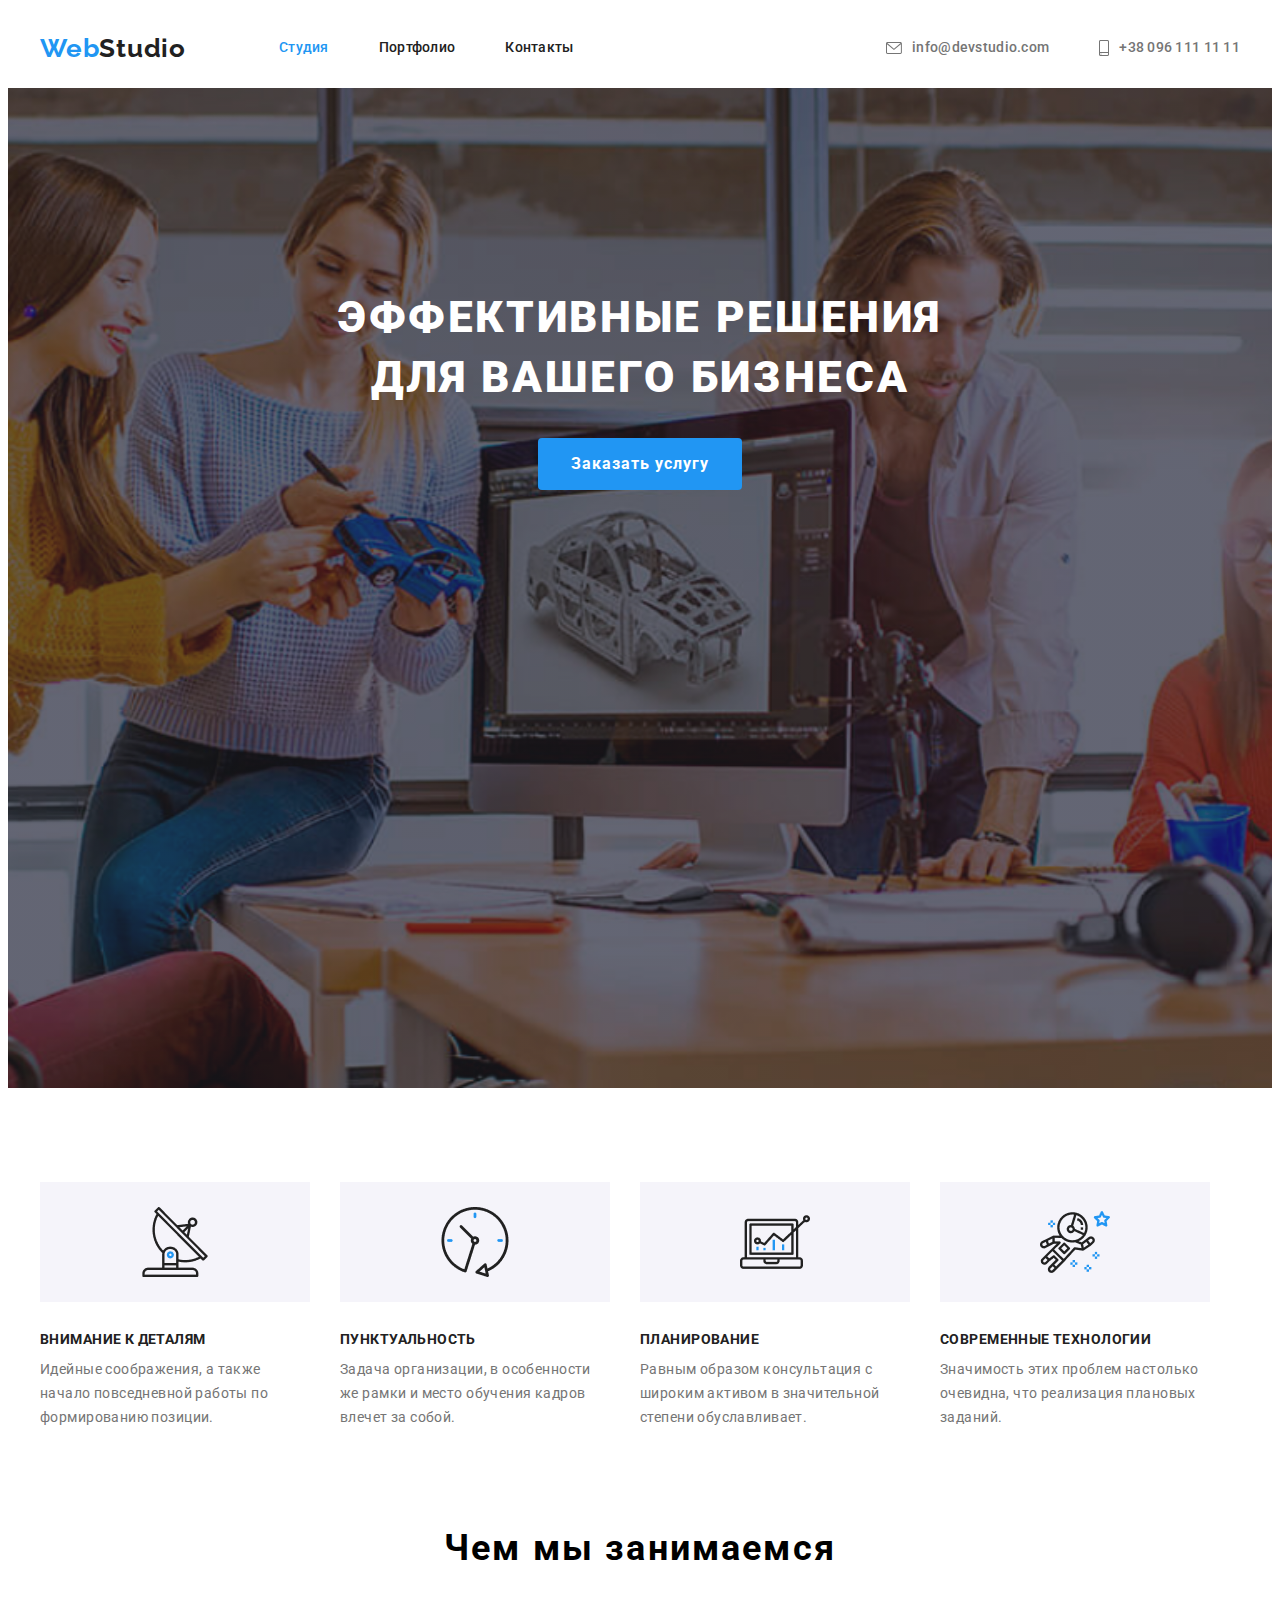
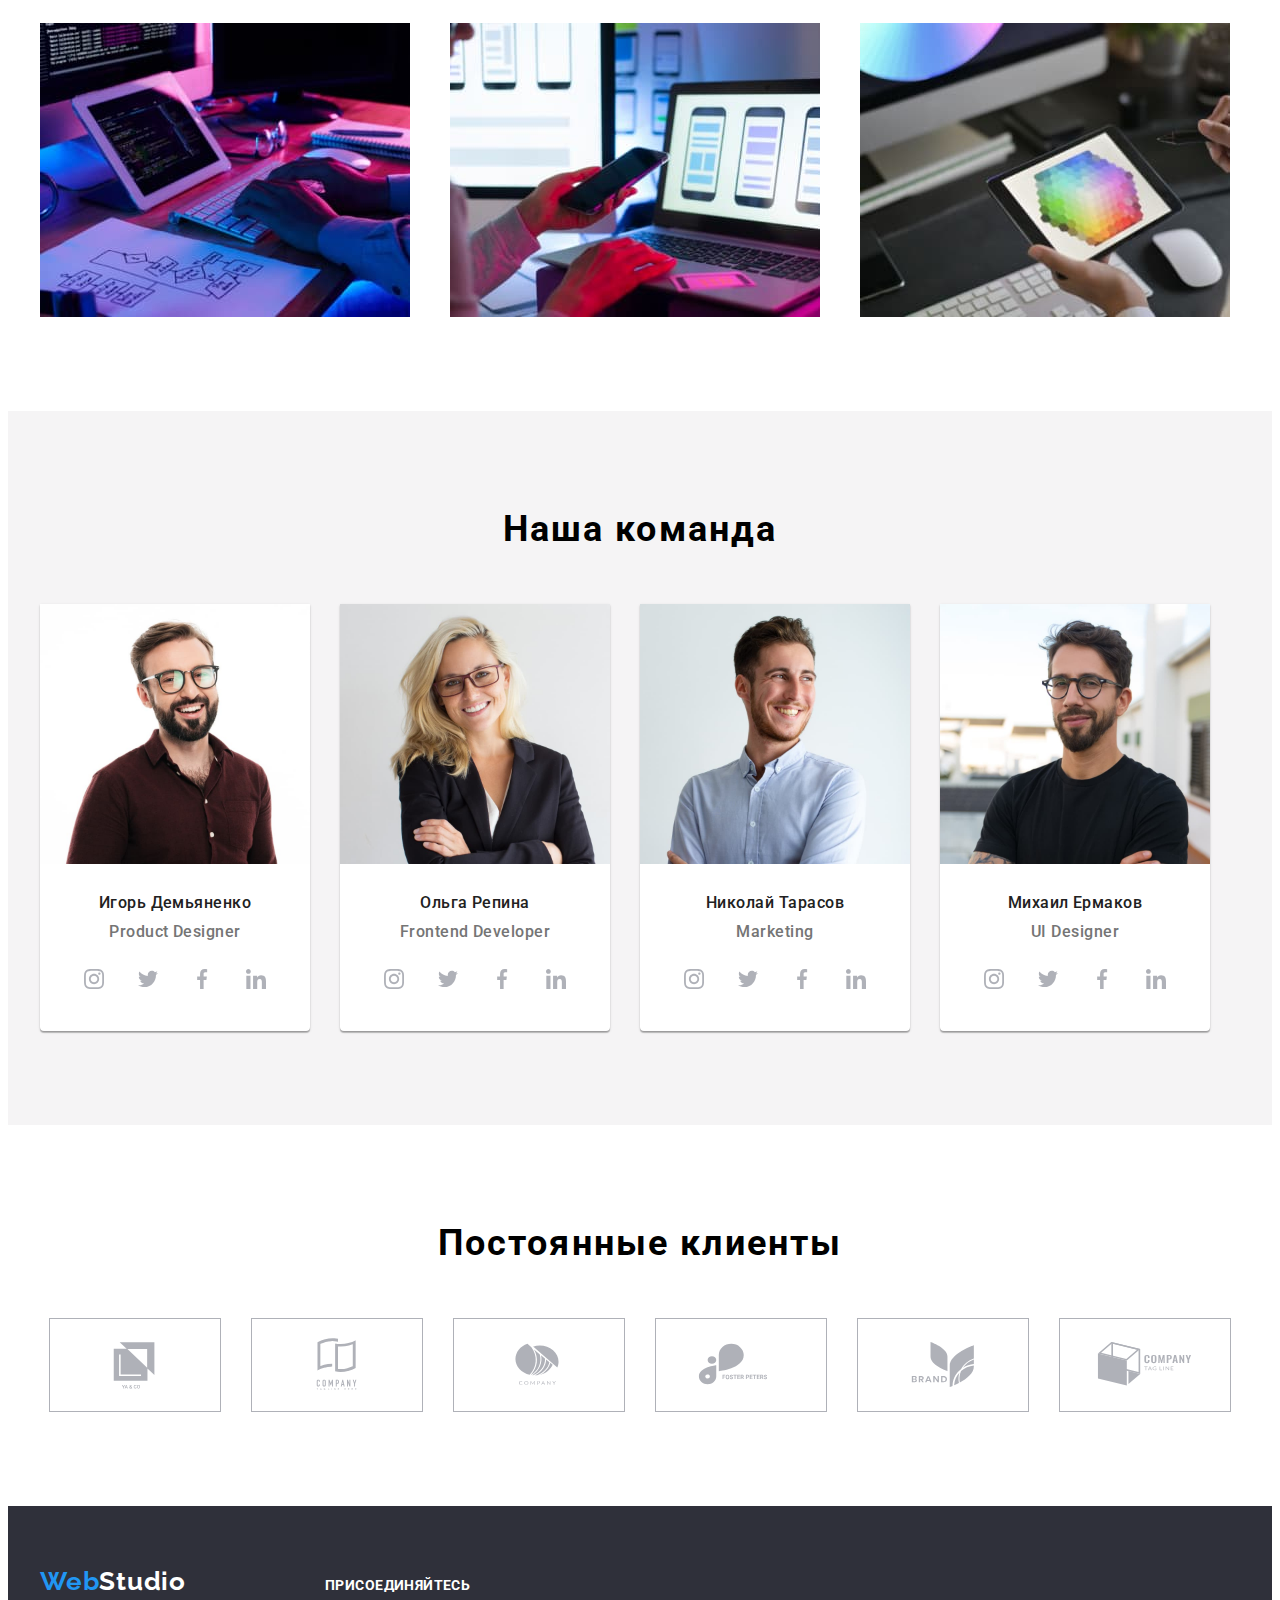
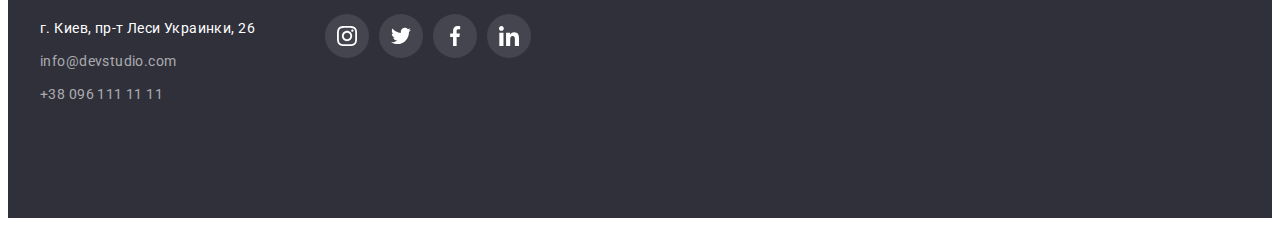
==== commit 7eeea7c7: "5.11 правка роботи№4" ====
--- a/index.html
+++ b/index.html
@@ -278,14 +278,14 @@
              </ul>
          </section>
 
-              <section class="section-icon-compani">
-                <div class="icon-compani">
+              <section class="section-icon-compani section">
+                <div class="container-icon-compani">
                     <h2 class="section-title">Постоянные клиенты</h2>
             
                     <ul class="compani-icon-list list">
                         <li class="compani-icon-item">   
                             <a href="" class="compani-icon-link">
-                            <svg class="compani-soc-icon" width="106" heigh="60">
+                            <svg class="compani-soc-icon" width="106" height="60">
                                 <use href="./images/symbol-defs.svg#icon-Logo-0"></use>
                         </svg>
                             </a>
@@ -293,35 +293,35 @@
                         </li>
                         <li class="compani-icon-item">
                         <a href="" class="compani-icon-link">
-                            <svg class="compani-soc-icon" width="106" heigh="60">
+                            <svg class="compani-soc-icon" width="106" height="60">
                                 <use href="./images/symbol-defs.svg#icon-Logo-1"></use>
                             </svg>
                         </a>
                         </li>
                         <li class="compani-icon-item">
                             <a href="" class="compani-icon-link">
-                                <svg class="compani-soc-icon" width="106" heigh="60">
+                                <svg class="compani-soc-icon" width="106" height="60">
                                     <use href="./images/symbol-defs.svg#icon-Logo-2"></use>
                                 </svg>
                             </a>
                         </li>
                         <li class="compani-icon-item">
                             <a href="" class="compani-icon-link">
-                                <svg class="compani-soc-icon" width="106" heigh="60">
+                                <svg class="compani-soc-icon" width="106" height="60">
                                     <use href="./images/symbol-defs.svg#icon-Logo-3"></use>
                                 </svg>
                             </a>
                         </li>
                         <li class="compani-icon-item">
                             <a href="" class="compani-icon-link">
-                                <svg class="compani-soc-icon" width="106" heigh="60">
+                                <svg class="compani-soc-icon" width="106" height="60">
                                     <use href="./images/symbol-defs.svg#icon-Logo-4"></use>
                                 </svg>
                             </a>
                         </li>
                         <li class="compani-icon-item">
                             <a href="" class="compani-icon-link">
-                                <svg class="compani-soc-icon" width="106" heigh="60">
+                                <svg class="compani-soc-icon" width="106" height="60">
                                     <use href="./images/symbol-defs.svg#icon-Logo-5"></use>
                                 </svg>
                             </a>
--- a/css/styles.css
+++ b/css/styles.css
@@ -246,10 +246,18 @@
 .job {
   padding-top: 0px;
 }
+.section-title {
+  font-size: 36px;
+  line-height: 1.16;
+  text-align: center;
+  letter-spacing: 0.03em;
+  color: var(--primary-text-color);
+}
+
 .job-list  {
   display: flex;
   align-items: center;
-  margin-right: -30px;
+  /* margin-right: -30px; */
 }
 .job-item {
   width: calc((100% - 60px) / 3);
@@ -266,6 +274,14 @@
   display: flex;
   align-items: center;
   margin-right: -30px;
+}
+
+.section-title {
+  font-size: 36px;
+  line-height: 1.16;
+  text-align: center;
+  letter-spacing: 0.03em;
+  color: var(--primary-text-color);
 }
 .team-item {
 width: calc((100%-90px) / 4);
@@ -286,7 +302,7 @@
 }
 .p-title {
   color: var(--title-text-color);
-  margin-bottom: 30px;
+  margin-bottom: 16px;
   font-weight: 400px; 
 }
 .text-thumb {
@@ -320,21 +336,16 @@
  margin-left: 10px;
   }
   /* -------------------compani------------ */
-  .section-icon-compani {
-   margin-bottom: 94px; 
-  }
+ 
   .section-title {
-margin-left: auto;
-margin-right: auto;
 font-weight: 700;
 font-size: 36px;
 line-height: 1.36;
 text-align: center;
 letter-spacing: 0.06em;
-text-transform: uppercase;
 color:var(--black-text-color);
-/* margin-bottom: 50px; */
    }
+
   .compani-icon-link {
 width: 170px;
 height: 92px;
@@ -344,19 +355,20 @@
 align-items: center;
 fill: #ffffff;
   }
-.compani-icon-item {
+/* .compani-icon-item {
   background: transparent;
-}
+} */
 .compani-soc-icon {
   fill: #AFB1B8;
 }
 .compani-icon-link:hover,
 .compani-icon-link:focus {
-    background-color: #2196f3;
-    border: 1px solid #ffffff;
+    
+    border: 1px solid #2196f3;
+    /* icon: var(--accent-text-color) */
   }
 .compani-icon-link:hover .compani-soc-icon {
-  fill: #ffffff;
+  fill: var(--accent-text-color);
 }
  .compani-icon-list {
   display: flex;
@@ -380,6 +392,7 @@
  .footer .container {
 display: flex;
 justify-content: flex-start;
+align-items: baseline;
 }  
 
 .footer .logo {
@@ -419,6 +432,7 @@
 
 .text-join {
 font-family: Roboto;
+text-transform: uppercase;
 font-size: 14px;
 font-weight: 700;
 line-height: 1.18;
@@ -504,13 +518,16 @@
 .portfolio-btn:focus {
   background-color: var(--accent-text-color);
   color: var(--primary-bg-color);
+  
 }
 .portfolio-btn.current {
   background-color: var(--accent-text-color);
   color: var(--primary-bg-color);
+  
 }
 .portfolio-btn-item:hover,
 .portfolio-btn-item:focus {
+  border-radius: 4px;
   background-color: var(--accent-text-color);
   box-shadow: 2px 0px 2px rgba(0, 0, 0, 0.12),
   2px 0px 1px rgba(0, 0, 0, 0.08),
@@ -549,4 +566,6 @@
 .project {
   margin-bottom: 4px;
 }
-
+.img {
+  max-width: 100%;
+}